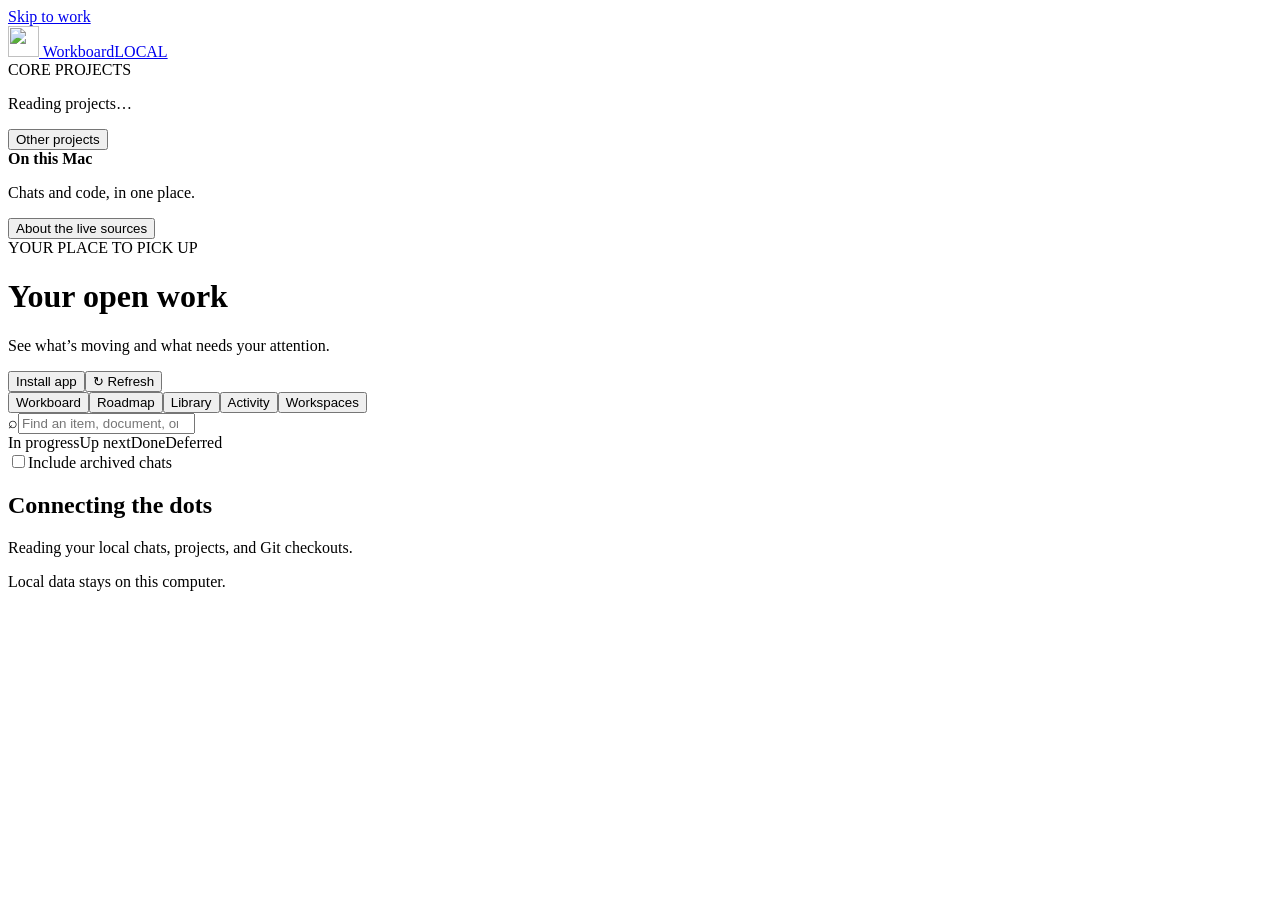
==== static/index.html @ b44f0947 "Use favicon artwork for the in-app Workboard logo" ====
<!doctype html>
<html lang="en">
<head>
  <meta charset="utf-8"><meta name="viewport" content="width=device-width,initial-scale=1">
  <meta name="theme-color" content="#2458e8"><link rel="manifest" href="/manifest.webmanifest"><link rel="apple-touch-icon" href="/icon-192.png">
  <meta name="color-scheme" content="light"><title>Workboard · Your projects</title>
  <link rel="icon" href="/favicon.svg" type="image/svg+xml"><link rel="stylesheet" href="/style.css">
  <script src="/app.js" defer></script><script src="/pwa.js" defer></script>
</head>
<body>
  <a class="skip" href="#main">Skip to work</a>
  <aside class="sidebar" aria-label="Projects">
    <a href="/" class="brand"><img class="brand-icon" src="/favicon.svg" width="31" height="31" alt=""> Workboard<span class="local-label">LOCAL</span></a>
    <div class="sidebar-section">CORE PROJECTS</div>
    <div id="projects"><p class="muted">Reading projects…</p></div><button id="moreProjects" class="text-button more-projects" aria-expanded="false">Other projects</button><div id="otherProjects" hidden></div>
    <div class="sidebar-bottom"><span class="connection-dot"></span><strong>On this Mac</strong><p>Chats and code, in one place.</p><button id="sourceInfo" class="text-button">About the live sources</button></div>
  </aside>
  <main id="main" tabindex="-1">
    <header class="topbar"><div><span class="eyebrow">YOUR PLACE TO PICK UP</span><h1 id="pageTitle">Your open work</h1><p id="pageSubtitle">See what’s moving and what needs your attention.</p></div><div class="header-actions"><button id="installApp" class="button">Install app</button><button id="refresh" class="button">↻ <span>Refresh</span></button></div></header>
    <div id="banner" role="status" aria-live="polite"></div>
    <div id="stats" class="stats"></div>
    <div class="controls"><nav class="tabs" aria-label="Views"><button data-view="overview" class="selected">Workboard</button><button data-view="roadmap">Roadmap</button><button data-view="plans">Library</button><button data-view="chats">Activity</button><button data-view="workspaces">Workspaces</button></nav><label class="search"><span aria-hidden="true">⌕</span><input id="search" type="search" placeholder="Find an item, document, or chat" aria-label="Find an item, document, or chat"></label></div>
    <div class="filterbar"><div class="legend"><span class="badge blue">In progress</span><span class="badge amber">Up next</span><span class="badge green">Done</span><span class="badge gray">Deferred</span></div><label class="archive-toggle"><input id="archives" type="checkbox">Include archived chats</label></div>
    <section id="content" aria-label="Work"><div class="loading"><span class="spinner"></span><h2>Connecting the dots</h2><p>Reading your local chats, projects, and Git checkouts.</p></div></section>
    <footer id="freshness">Local data stays on this computer.</footer>
  </main>
  <dialog id="detail"><div class="drawer-top"><span id="detailType" class="eyebrow">DETAILS</span><button id="closeDetail" class="icon-button" aria-label="Close details">×</button></div><div id="detailBody"></div></dialog>
</body>
</html>
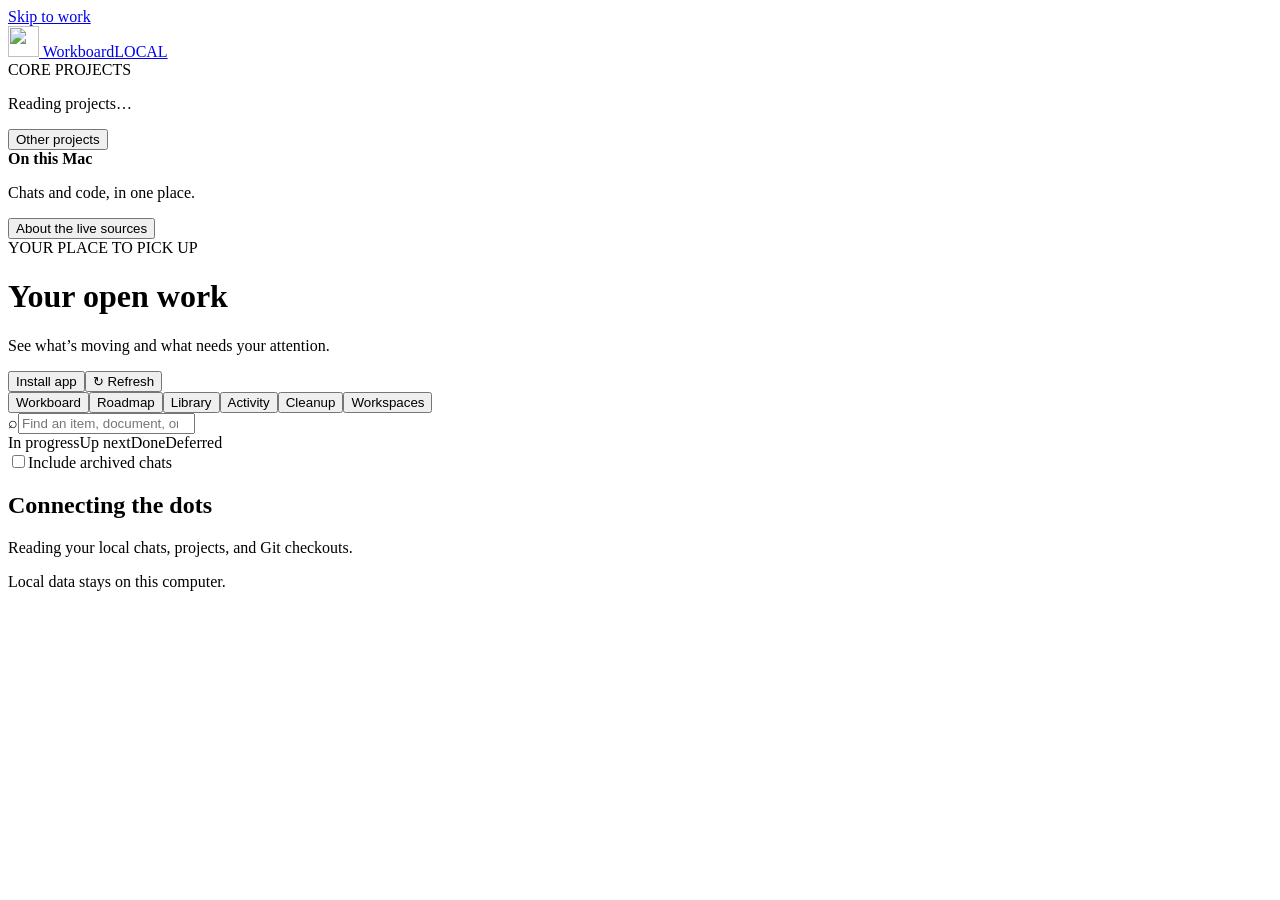
==== commit 62c9a8ad: "Verify main-branch delivery and separate workspace cleanup" ====
--- a/static/index.html
+++ b/static/index.html
@@ -5,7 +5,7 @@
   <meta name="theme-color" content="#2458e8"><link rel="manifest" href="/manifest.webmanifest"><link rel="apple-touch-icon" href="/icon-192.png">
   <meta name="color-scheme" content="light"><title>Workboard · Your projects</title>
   <link rel="icon" href="/favicon.svg" type="image/svg+xml"><link rel="stylesheet" href="/style.css">
-  <script src="/app.js" defer></script><script src="/pwa.js" defer></script>
+  <script src="/focus.js" defer></script><script src="/app.js" defer></script><script src="/pwa.js" defer></script>
 </head>
 <body>
   <a class="skip" href="#main">Skip to work</a>
@@ -19,7 +19,7 @@
     <header class="topbar"><div><span class="eyebrow">YOUR PLACE TO PICK UP</span><h1 id="pageTitle">Your open work</h1><p id="pageSubtitle">See what’s moving and what needs your attention.</p></div><div class="header-actions"><button id="installApp" class="button">Install app</button><button id="refresh" class="button">↻ <span>Refresh</span></button></div></header>
     <div id="banner" role="status" aria-live="polite"></div>
     <div id="stats" class="stats"></div>
-    <div class="controls"><nav class="tabs" aria-label="Views"><button data-view="overview" class="selected">Workboard</button><button data-view="roadmap">Roadmap</button><button data-view="plans">Library</button><button data-view="chats">Activity</button><button data-view="workspaces">Workspaces</button></nav><label class="search"><span aria-hidden="true">⌕</span><input id="search" type="search" placeholder="Find an item, document, or chat" aria-label="Find an item, document, or chat"></label></div>
+    <div class="controls"><nav class="tabs" aria-label="Views"><button data-view="overview" class="selected">Workboard</button><button data-view="roadmap">Roadmap</button><button data-view="plans">Library</button><button data-view="chats">Activity</button><button data-view="cleanup">Cleanup</button><button data-view="workspaces">Workspaces</button></nav><label class="search"><span aria-hidden="true">⌕</span><input id="search" type="search" placeholder="Find an item, document, or chat" aria-label="Find an item, document, or chat"></label></div>
     <div class="filterbar"><div class="legend"><span class="badge blue">In progress</span><span class="badge amber">Up next</span><span class="badge green">Done</span><span class="badge gray">Deferred</span></div><label class="archive-toggle"><input id="archives" type="checkbox">Include archived chats</label></div>
     <section id="content" aria-label="Work"><div class="loading"><span class="spinner"></span><h2>Connecting the dots</h2><p>Reading your local chats, projects, and Git checkouts.</p></div></section>
     <footer id="freshness">Local data stays on this computer.</footer>
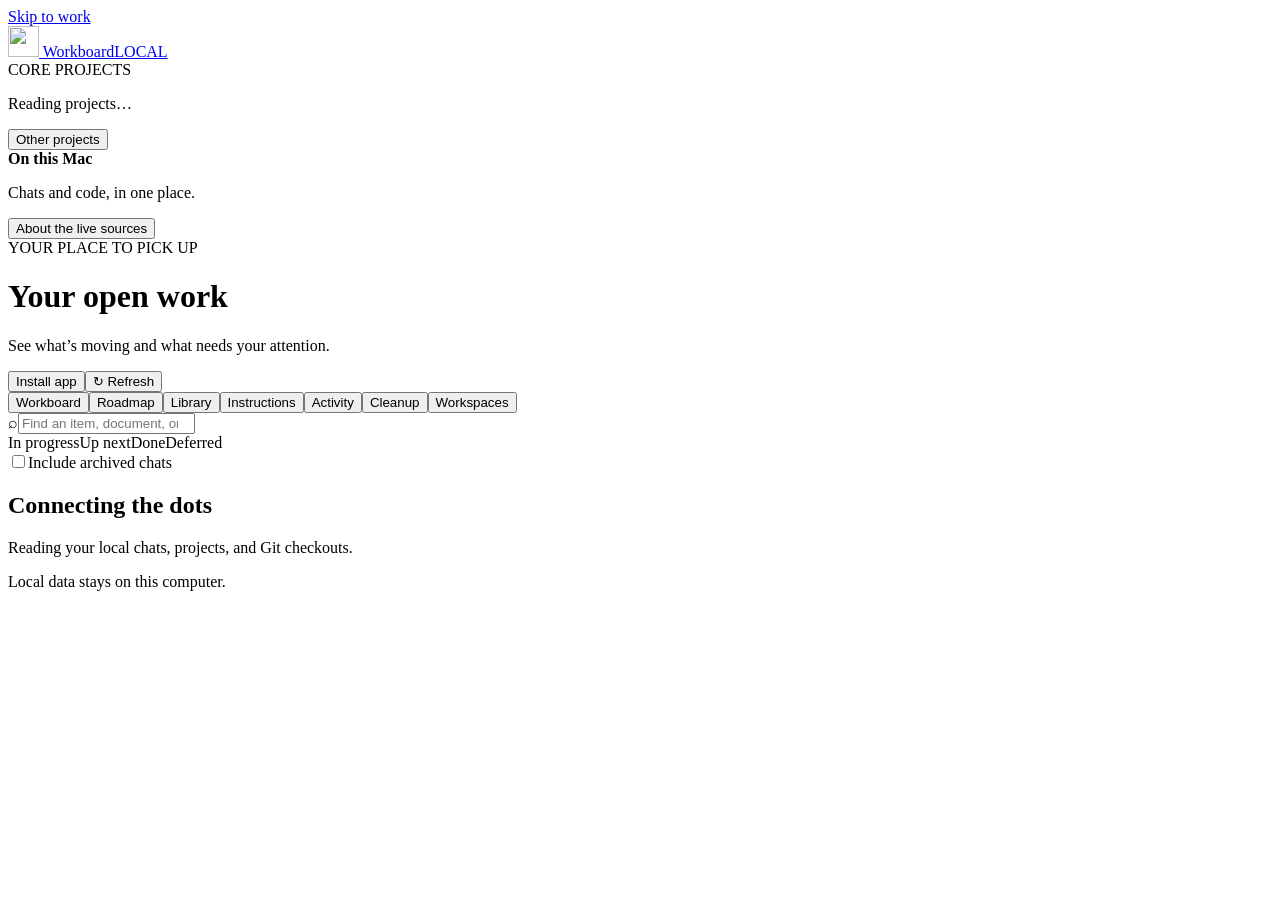
==== commit 8bf8d34e: "Make Workboard view-only with scoped Codex handoffs and instruction review" ====
--- a/static/index.html
+++ b/static/index.html
@@ -5,7 +5,7 @@
   <meta name="theme-color" content="#2458e8"><link rel="manifest" href="/manifest.webmanifest"><link rel="apple-touch-icon" href="/icon-192.png">
   <meta name="color-scheme" content="light"><title>Workboard · Your projects</title>
   <link rel="icon" href="/favicon.svg" type="image/svg+xml"><link rel="stylesheet" href="/style.css">
-  <script src="/focus.js" defer></script><script src="/app.js" defer></script><script src="/pwa.js" defer></script>
+  <script src="/focus.js" defer></script><script src="/cleanup.js" defer></script><script src="/app.js" defer></script><script src="/pwa.js" defer></script>
 </head>
 <body>
   <a class="skip" href="#main">Skip to work</a>
@@ -19,7 +19,7 @@
     <header class="topbar"><div><span class="eyebrow">YOUR PLACE TO PICK UP</span><h1 id="pageTitle">Your open work</h1><p id="pageSubtitle">See what’s moving and what needs your attention.</p></div><div class="header-actions"><button id="installApp" class="button">Install app</button><button id="refresh" class="button">↻ <span>Refresh</span></button></div></header>
     <div id="banner" role="status" aria-live="polite"></div>
     <div id="stats" class="stats"></div>
-    <div class="controls"><nav class="tabs" aria-label="Views"><button data-view="overview" class="selected">Workboard</button><button data-view="roadmap">Roadmap</button><button data-view="plans">Library</button><button data-view="chats">Activity</button><button data-view="cleanup">Cleanup</button><button data-view="workspaces">Workspaces</button></nav><label class="search"><span aria-hidden="true">⌕</span><input id="search" type="search" placeholder="Find an item, document, or chat" aria-label="Find an item, document, or chat"></label></div>
+    <div class="controls"><nav class="tabs" aria-label="Views"><button data-view="overview" class="selected">Workboard</button><button data-view="roadmap">Roadmap</button><button data-view="plans">Library</button><button data-view="instructions">Instructions</button><button data-view="chats">Activity</button><button data-view="cleanup">Cleanup</button><button data-view="workspaces">Workspaces</button></nav><label class="search"><span aria-hidden="true">⌕</span><input id="search" type="search" placeholder="Find an item, document, or chat" aria-label="Find an item, document, or chat"></label></div>
     <div class="filterbar"><div class="legend"><span class="badge blue">In progress</span><span class="badge amber">Up next</span><span class="badge green">Done</span><span class="badge gray">Deferred</span></div><label class="archive-toggle"><input id="archives" type="checkbox">Include archived chats</label></div>
     <section id="content" aria-label="Work"><div class="loading"><span class="spinner"></span><h2>Connecting the dots</h2><p>Reading your local chats, projects, and Git checkouts.</p></div></section>
     <footer id="freshness">Local data stays on this computer.</footer>
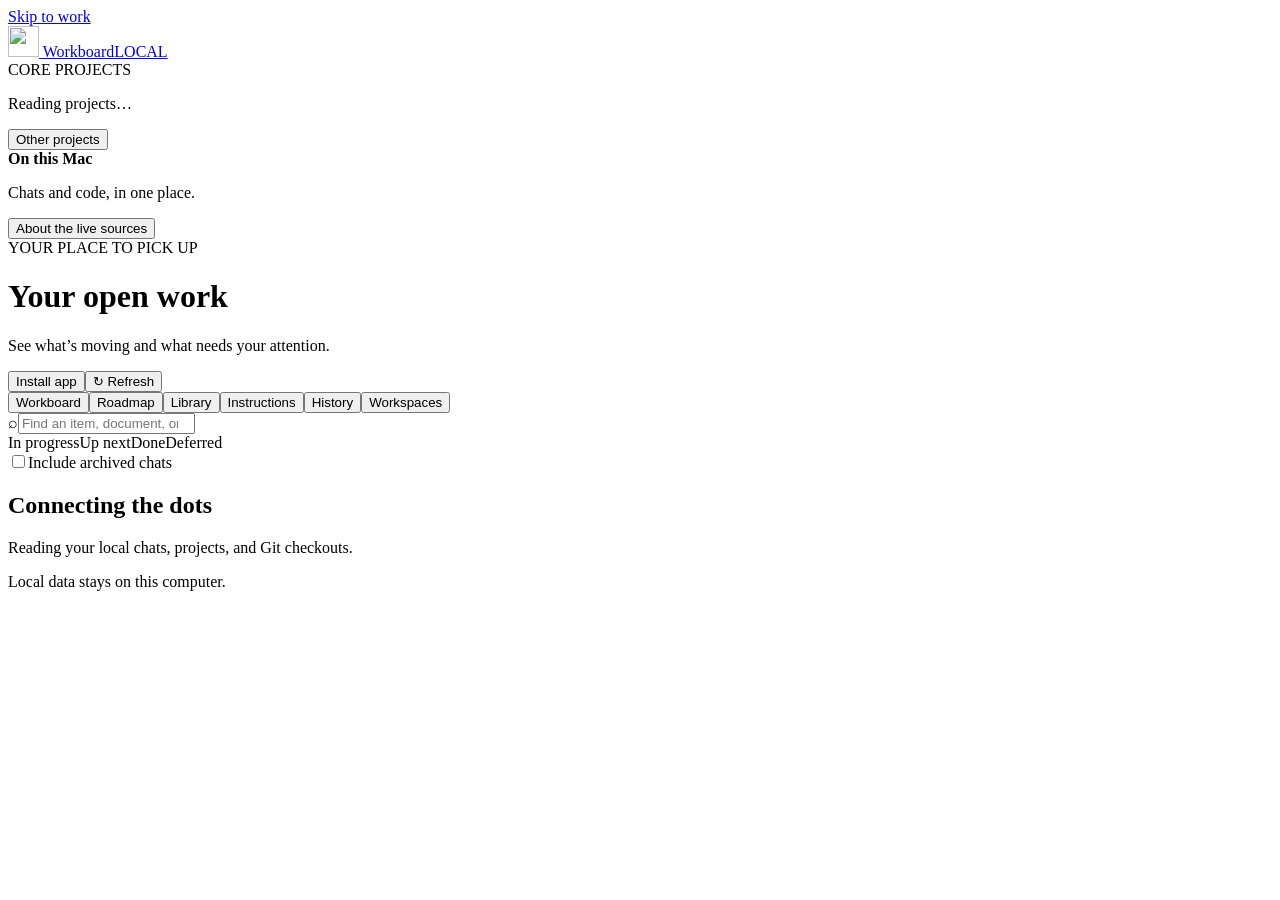
==== commit 600ab58f: "Unify Workboard filters and scoped cleanup handoffs" ====
--- a/static/index.html
+++ b/static/index.html
@@ -19,7 +19,7 @@
     <header class="topbar"><div><span class="eyebrow">YOUR PLACE TO PICK UP</span><h1 id="pageTitle">Your open work</h1><p id="pageSubtitle">See what’s moving and what needs your attention.</p></div><div class="header-actions"><button id="installApp" class="button">Install app</button><button id="refresh" class="button">↻ <span>Refresh</span></button></div></header>
     <div id="banner" role="status" aria-live="polite"></div>
     <div id="stats" class="stats"></div>
-    <div class="controls"><nav class="tabs" aria-label="Views"><button data-view="overview" class="selected">Workboard</button><button data-view="roadmap">Roadmap</button><button data-view="plans">Library</button><button data-view="instructions">Instructions</button><button data-view="chats">Activity</button><button data-view="cleanup">Cleanup</button><button data-view="workspaces">Workspaces</button></nav><label class="search"><span aria-hidden="true">⌕</span><input id="search" type="search" placeholder="Find an item, document, or chat" aria-label="Find an item, document, or chat"></label></div>
+    <div class="controls"><nav class="tabs" aria-label="Views"><button data-view="overview" class="selected">Workboard</button><button data-view="roadmap">Roadmap</button><button data-view="plans">Library</button><button data-view="instructions">Instructions</button><button data-view="chats">History</button><button data-view="workspaces">Workspaces</button></nav><label class="search"><span aria-hidden="true">⌕</span><input id="search" type="search" placeholder="Find an item, document, or chat" aria-label="Find an item, document, or chat"></label></div>
     <div class="filterbar"><div class="legend"><span class="badge blue">In progress</span><span class="badge amber">Up next</span><span class="badge green">Done</span><span class="badge gray">Deferred</span></div><label class="archive-toggle"><input id="archives" type="checkbox">Include archived chats</label></div>
     <section id="content" aria-label="Work"><div class="loading"><span class="spinner"></span><h2>Connecting the dots</h2><p>Reading your local chats, projects, and Git checkouts.</p></div></section>
     <footer id="freshness">Local data stays on this computer.</footer>
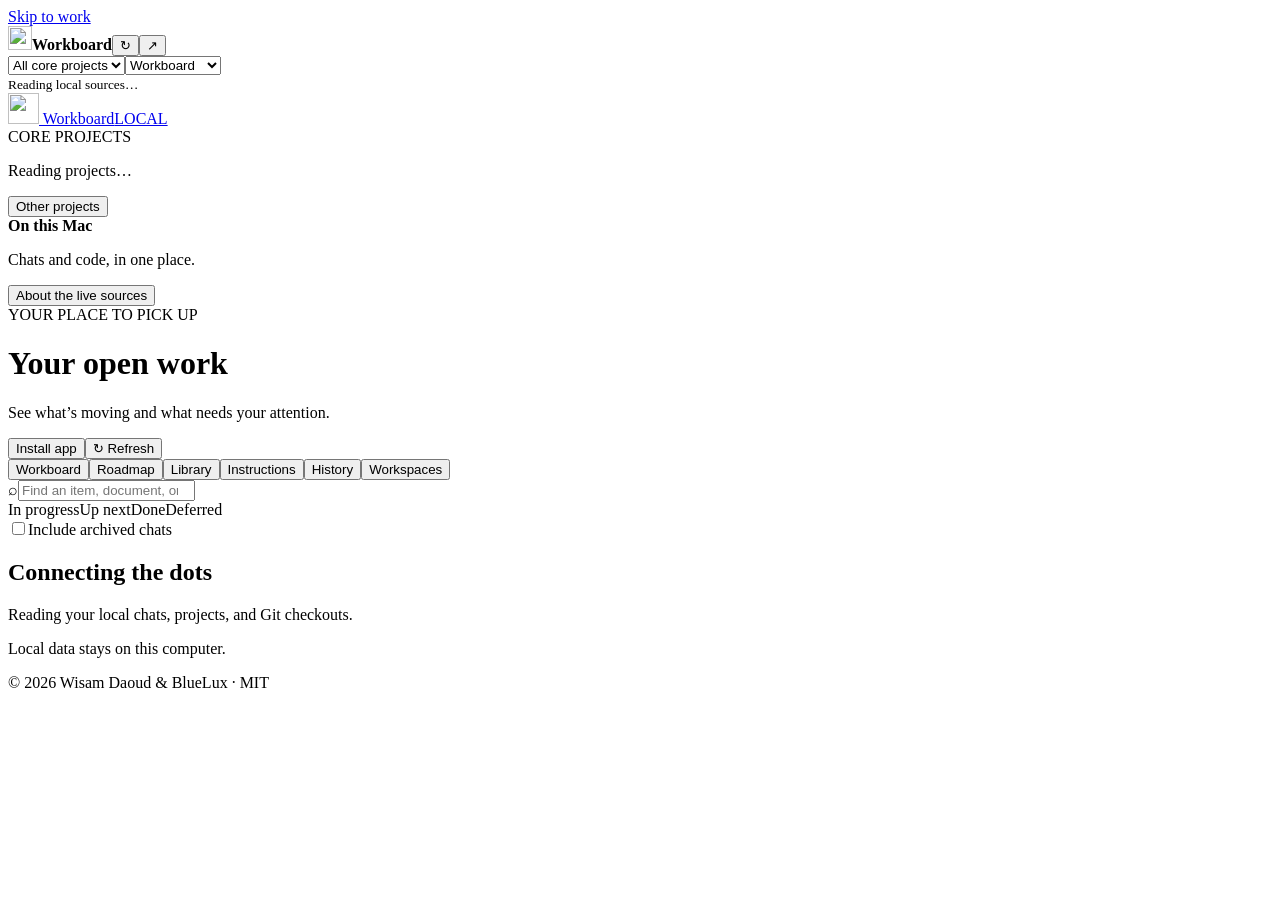
==== commit f3a5f6f7: "Build visual companion with honest telemetry and direct chat handoffs" ====
--- a/static/index.html
+++ b/static/index.html
@@ -5,10 +5,16 @@
   <meta name="theme-color" content="#2458e8"><link rel="manifest" href="/manifest.webmanifest"><link rel="apple-touch-icon" href="/icon-192.png">
   <meta name="color-scheme" content="light"><title>Workboard · Your projects</title>
   <link rel="icon" href="/favicon.svg" type="image/svg+xml"><link rel="stylesheet" href="/style.css">
-  <script src="/focus.js" defer></script><script src="/cleanup.js" defer></script><script src="/app.js" defer></script><script src="/pwa.js" defer></script>
+  <script src="/signals.js" defer></script><script src="/focus.js" defer></script><script src="/cleanup.js" defer></script><script src="/app.js" defer></script><script src="/pwa.js" defer></script>
 </head>
 <body>
   <a class="skip" href="#main">Skip to work</a>
+  <header class="companion-header">
+    <div class="companion-brand"><img src="/favicon.svg" width="24" height="24" alt=""><strong>Workboard</strong><button id="compactRefresh" class="icon-button" aria-label="Refresh workboard">↻</button><button id="compactExpand" class="icon-button" aria-label="Show full dashboard" title="Show full dashboard; widen the window for more space">↗</button></div>
+    <div class="companion-selectors"><select id="compactProject" aria-label="Project scope"><option value="all">All core projects</option></select><select id="compactView" aria-label="Workboard view"><option value="overview">Workboard</option><option value="roadmap">Roadmap</option><option value="plans">Library</option><option value="chats">History</option><option value="workspaces">Workspaces</option><option value="instructions">Instructions</option></select></div>
+    <small id="compactFreshness" role="status">Reading local sources…</small>
+  </header>
+  <div id="privacyCurtain" hidden><h1>Workboard hidden</h1><p>Screen-share mode hides projects, chats and paths.</p><button id="privacyOff" class="button">Reveal Workboard</button></div>
   <aside class="sidebar" aria-label="Projects">
     <a href="/" class="brand"><img class="brand-icon" src="/favicon.svg" width="31" height="31" alt=""> Workboard<span class="local-label">LOCAL</span></a>
     <div class="sidebar-section">CORE PROJECTS</div>
@@ -22,8 +28,9 @@
     <div class="controls"><nav class="tabs" aria-label="Views"><button data-view="overview" class="selected">Workboard</button><button data-view="roadmap">Roadmap</button><button data-view="plans">Library</button><button data-view="instructions">Instructions</button><button data-view="chats">History</button><button data-view="workspaces">Workspaces</button></nav><label class="search"><span aria-hidden="true">⌕</span><input id="search" type="search" placeholder="Find an item, document, or chat" aria-label="Find an item, document, or chat"></label></div>
     <div class="filterbar"><div class="legend"><span class="badge blue">In progress</span><span class="badge amber">Up next</span><span class="badge green">Done</span><span class="badge gray">Deferred</span></div><label class="archive-toggle"><input id="archives" type="checkbox">Include archived chats</label></div>
     <section id="content" aria-label="Work"><div class="loading"><span class="spinner"></span><h2>Connecting the dots</h2><p>Reading your local chats, projects, and Git checkouts.</p></div></section>
-    <footer id="freshness">Local data stays on this computer.</footer>
+    <footer id="freshness">Local data stays on this computer.</footer><p class="creator-credit">© 2026 Wisam Daoud &amp; BlueLux · MIT</p>
   </main>
+  <div id="handoffStatus" role="status" aria-live="polite"></div>
   <dialog id="detail"><div class="drawer-top"><span id="detailType" class="eyebrow">DETAILS</span><button id="closeDetail" class="icon-button" aria-label="Close details">×</button></div><div id="detailBody"></div></dialog>
 </body>
 </html>
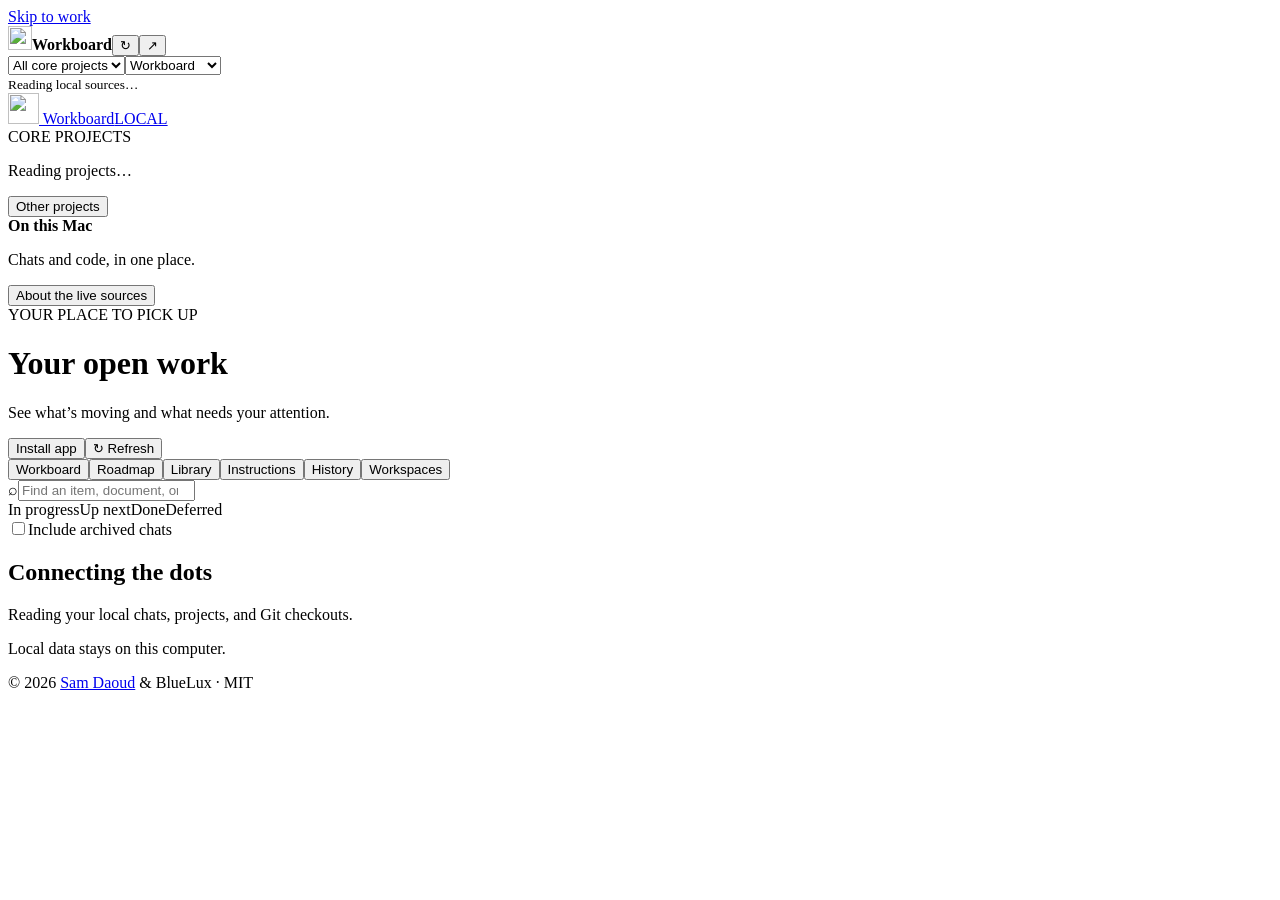
==== commit 3b36f7eb: "Simplify README with demo screenshots and Sam Daoud attribution" ====
--- a/static/index.html
+++ b/static/index.html
@@ -28,7 +28,7 @@
     <div class="controls"><nav class="tabs" aria-label="Views"><button data-view="overview" class="selected">Workboard</button><button data-view="roadmap">Roadmap</button><button data-view="plans">Library</button><button data-view="instructions">Instructions</button><button data-view="chats">History</button><button data-view="workspaces">Workspaces</button></nav><label class="search"><span aria-hidden="true">⌕</span><input id="search" type="search" placeholder="Find an item, document, or chat" aria-label="Find an item, document, or chat"></label></div>
     <div class="filterbar"><div class="legend"><span class="badge blue">In progress</span><span class="badge amber">Up next</span><span class="badge green">Done</span><span class="badge gray">Deferred</span></div><label class="archive-toggle"><input id="archives" type="checkbox">Include archived chats</label></div>
     <section id="content" aria-label="Work"><div class="loading"><span class="spinner"></span><h2>Connecting the dots</h2><p>Reading your local chats, projects, and Git checkouts.</p></div></section>
-    <footer id="freshness">Local data stays on this computer.</footer><p class="creator-credit">© 2026 Wisam Daoud &amp; BlueLux · MIT</p>
+    <footer id="freshness">Local data stays on this computer.</footer><p class="creator-credit">© 2026 <a href="https://wisamdaoud.com" target="_blank" rel="noreferrer">Sam Daoud</a> &amp; BlueLux · MIT</p>
   </main>
   <div id="handoffStatus" role="status" aria-live="polite"></div>
   <dialog id="detail"><div class="drawer-top"><span id="detailType" class="eyebrow">DETAILS</span><button id="closeDetail" class="icon-button" aria-label="Close details">×</button></div><div id="detailBody"></div></dialog>
